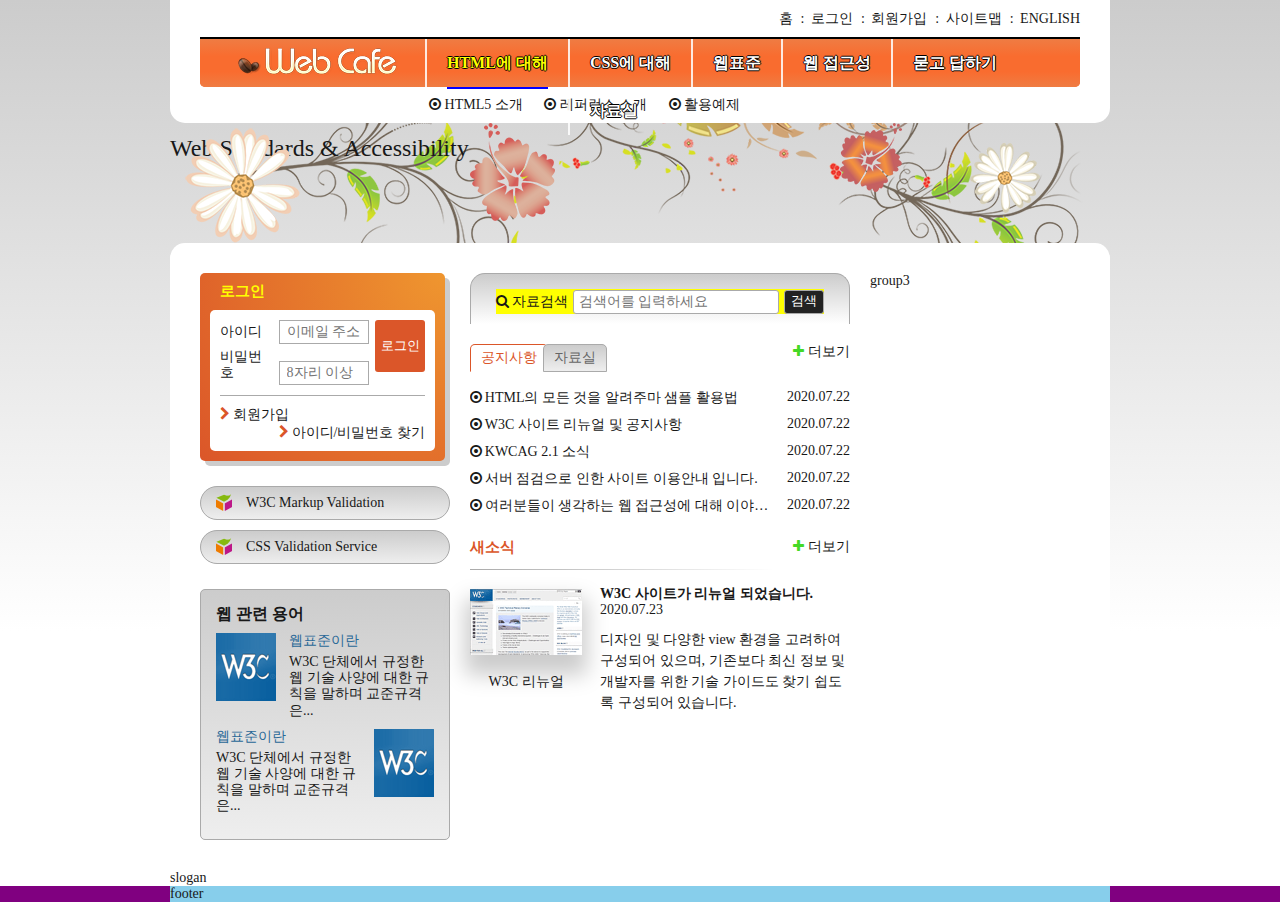
==== index.html @ 53edf4b3 "새소식 마크업 및 스타일" ====
<!DOCTYPE html>
<html lang="ko-kr"><!-- 언어와 국가를 동시에 적어줌 ko-kr -->

<head>
  <meta charset="UTF-8">
  <!-- <meta name="viewport" content="width=device-width, initial-scale=1.0"> -->
  <!--반응형작업에 필요하므로 주석처리해줬음 -->
  <title>웹카페-HTML5,CSS3,웹표준,웹접근성</title>
  <link rel="stylesheet" href="./css/style.css"/> <!-- type="tex/css"생략 -->
  <script src="./js/jquery.min.js" defer></script>
  <script src="./js/menu-tab.js" defer></script>
</head>
<body>
    <div class="container">
      <header class="header">
        <h1 class="logo">
          <a href="#">
          <img src="./images/logo.png" alt="Web Cafe"></a>
        </h1>
        <ul class="member">
          <li><a href="#">홈</a></li> 
          <li>
            <span aria-hidden="true">:</span>
            <a href="#">로그인</a>
          </li>
          <li>
            <span aria-hidden="true">:</span>
            <a href="#">회원가입</a>
          </li>
          <li>
            <span aria-hidden="true">:</span>
            <a href="#">사이트맵</a>
          </li>
          <li>
            <span aria-hidden="true">:</span>
            <a href="#">english</a>
          </li>
        </ul>
        <nav class="navigation">
          <h2 class="a11y-hidden">메인 메뉴</h2>
          <ul class="menu">
            <li class="menu-item menu-act">
              <button type="button" class="btn-menu">HTML에 대해</button>
              <ul class="sub-menu sub-menu1">
                <li><a href="#" class="icon-dot-circled">HTML5 소개</a></li>
                <li><a href="#" class="icon-dot-circled">레퍼런스 소개</a></li>
                <li><a href="#" class="icon-dot-circled">활용예제</a></li>
              </ul>
            </li>
            <li class="menu-item">
              <button type="button" class="btn-menu">CSS에 대해</button>
              <ul class="sub-menu sub-menu2">
                <li><a href="#">CSS 소개</a></li>
                <li><a href="#">CSS2 VS CSS3</a></li>
                <li><a href="#">CSS 애니메이션</a></li>
                <li><a href="#">CSS transition</a></li>
              </ul>
            </li>
            <li class="menu-item">
              <button type="button" class="btn-menu">웹표준</button>
              <ul class="sub-menu sub-menu3">
                <li><a href="#">웹표준 이란?</a></li>
                <li><a href="#">W3C</a></li>
                <li><a href="#">HTML5의 현재와 미래</a></li>
              </ul>
            </li>
            <li class="menu-item">
              <button type="button" class="btn-menu">웹 접근성</button>  
              <ul class="sub-menu sub-menu4">
                <li><a href="#">웹 접근성의 개요</a></li>
                <li><a href="#">장애 환경의 이해</a></li>
                <li><a href="#">장차법</a></li>
                <li><a href="#">웹 접근성 품질마크</a></li>
              </ul>
            </li>
            <li class="menu-item">
              <button type="button" class="btn-menu">묻고 답하기</button>
              <ul class="sub-menu sub-menu5">
                <li><a href="#">묻고 답하기</a></li>
                <li><a href="#">FAQ</a></li>
                <li><a href="#">1대1 질문</a></li>
                <li><a href="#">웹표준</a></li>
                <li><a href="#">웹 접근성</a></li>
              </ul>
            </li>
            <li class="menu-item">
              <button type="button" class="btn-menu">자료실</button>
              <ul class="sub-menu sub-menu6">
                <li><a href="#">공개 자료실</a></li>
                <li><a href="#">이미지 자료실</a></li>
                <li><a href="#">웹표준 자료실</a></li>
                <li><a href="#">웹 접근성 자료실</a></li>
              </ul>
            </li>
          </ul>  
        </nav>
      </header>
      <div class="visual">
        <div class="visual-text">
          Web Standards &amp; Accessibility
        </div>
      </div>
    <!-- .container>header.header{헤더} -->
        <!-- div.group.group$*#{group$}*3 -->
      <main class="main clearfix">
        <div class="group group1">
          <section class="login">
            <h2 class="login-heading">로그인</h2>
            <form action="http://formspree.io/mwkrwgrg" method="POST" class="login-form">
              <fieldset>
                <legend>회원 로그인 폼</legend>
                <div class="user-email">
                  <label for="userEmail">아이디</label>
                  <input type="email" id="userEmail" name="userEmail" placeholder="이메일 주소" required>
                </div>
                <div class="user-pw">
                  <label for="userPw">비밀번호</label>
                  <input type="password" id="userPw" name="userPassword" placeholder="8자리 이상" required>
                </div>
                <button class="btn-login" type="submit">로그인</button>  
              </fieldset>
            </form>
            <ul class="member-only clearfix">
              <li><a href="#">회원가입</a></li>
              <li><a href="#">아이디/비밀번호 찾기</a></li>
            </ul>
          </section>
          <h2 class="a11y-hidden">유효성 검사 배너</h2>
          <ul class="validation-list">
            <li><a href="https://validator.w3.org/" target="_blank" title="마크업 유효성 검사 사이트로 이동(새창)">W3C Markup Validation</a></li>
            <li><a href="https://jigsaw.w3.org/css-validator/" target="_blank" title="CSS 유효성 검사 사이트로 이동(새창)">CSS Validation Service</a></li>
          </ul>
          <section class="term">
            <h2 class="term-heading">웹 관련 용어</h2>
            <dl class="term-list">
              <div class="odd clearfix">
                  <dt class="term-list-subject">
                    <a href="#">웹표준이란</a>
                  </dt>
                  <dd class="term-list-thumbnail">
                    <a href="#"><img src="./images/web_standards.gif" alt="W3c"></a>
                  </dd>
                  <dd class="term-list-brief">
                    <a href="#">W3C 단체에서 규정한 웹 기술 사양에 대한 규칙을 말하며 교준규격은...</a>
                  </dd>
              </div>
              <div class="even clearfix">
                  <dt class="term-list-subject">
                    <a href="#">웹표준이란</a>
                  </dt>
                  <dd class="term-list-thumbnail">
                    <a href="#"><img src="./images/web_standards.gif" alt="W3c"></a>
                  </dd>
                  <dd class="term-list-brief">
                    <a href="#">W3C 단체에서 규정한 웹 기술 사양에 대한 규칙을 말하며 교준규격은...</a>
                  </dd>
              </div>
            </dl>
          </section>
        </div>
        <div class="group group2">
          <h2 class="a11y-hidden">검색</h2>
        <!-- <div> form태그를 div로 묶어줄수도 있으며 큰프로젝트에서 디자인수정에 용이-->
         <form class="search-form" action="http://formspree.io/mwkrwgrg" method="POST">
          <fieldset><!-- flex 크롬 버그 해결법->container박스 div 로 자식요소 감싸기->div role="group" -->
            <legend class="a11y-hidden">검색 폼</legend>
            <div role="group"><!-- ctrl+shift-p 명령에 emmet:개별줄 래핑 검색 후 래핑할 태그입력 -->
              <label for="search" aria-label="검색어">자료검색</label>
              <input id="search" type="search" name="search" placeholder="검색어를 입력하세요" required>
              <!-- <input class="btn-search" type="submit" value="검색"> -->
              <button class="btn-search">검색</button>
            </div>
          </fieldset>
         </form>
        <!--</div> --> 
        <div class="board">
          <section class="notice tab-act">
            <h2 class="notice-heading" id="noticeHeading">
              <a href="#" class="tab">공지사항</a><!-- 이렇게 하면 tabindex가 필요없음 -->
            </h2>
            <ul class="notice-list">
              <li>
                <a href="#">HTML의 모든 것을 알려주마 샘플 활용법</a>
                <time datetime="2020-07-22T17:03:15">2020.07.22</time>
              </li>
              <li>
                <a href="#">W3C 사이트 리뉴얼 및 공지사항</a>
                <time datetime="2020-07-22T17:03:15">2020.07.22</time>
              </li>
              <li>
                <a href="#">KWCAG 2.1 소식</a>
                <time datetime="2020-07-22T17:03:15">2020.07.22</time>
              </li>
              <li>
                <a href="#">서버 점검으로 인한 사이트 이용안내 입니다.</a>
                <time datetime="2020-07-22T17:03:15">2020.07.22</time>
              </li>
              <li>
                <a href="#">여러분들이 생각하는 웹 접근성에 대해 이야기를 나누어 봅시다.</a>
                <time datetime="2020-07-22T17:03:15">2020.07.22</time>
              </li>
            </ul>
            <a href="#" class="notice-more icon-plus" aria-labelledby="noticeHeading">더보기</a>
            <!-- a.notice-more.icon-plus 더보기 아이콘 추가 클래스-->
          </section>
          <section class="pds">
            <h2 class="pds-heading" id="pdsHeading">
              <a href="#" class="tab">자료실</a><!-- 이렇게 하면 tabindex가 필요없음 -->
            </h2>
            <ul class="pds-list">
              <li>
                <a href="#">디자인 사이트 링크 모음</a>
                <time datetime="2020-07-22T17:03:15">2020.07.22</time>
              </li>
              <li>
                <a href="#">웹 접근성 관련 자료 모음</a>
                <time datetime="2020-07-22T17:03:15">2020.07.22</time>
              </li>
              <li>
                <a href="#">예제 샘플 응용해보기</a>
                <time datetime="2020-07-22T17:03:15">2020.07.22</time>
              </li>
              <li>
                <a href="#">웹 접근성 향상을위한 국가 표준 기술 가이드라인</a>
                <time datetime="2020-07-22T17:03:15">2020.07.22</time>
              </li>
              <li>
                <a href="#">로얄티 프리 이미지 자료</a>
                <time datetime="2020-07-22T17:03:15">2020.07.22</time>
              </li>
            </ul>
            <a href="#" class="notice-more icon-plus" aria-labelledby="pdsHeading">더보기</a>
            <!-- a.notice-more.icon-plus 더보기 아이콘 추가 클래스-->
          </section>
        </div>
        <section class="news">
          <h2 class="news-heading" id="newsHeading">새소식</h2>
          <article class="news-item">
            <h3 class="news-item-subject">W3C 사이트가 리뉴얼 되었습니다.</h3>
            <time class="news-item-date" datetime="2020-07-23T16:20:19">2020.07.23</time>
            <p class="news-item-brief">
              디자인 및 다양한 view 환경을 고려하여 구성되어 있으며, 
              기존보다 최신 정보 및 개발자를 위한 기술 가이드도 
              찾기 쉽도록 구성되어 있습니다.  
            </p>
            <figure class="news-item-thumbnail">
              <img src="./images/news.gif" alt="새로운 표준인 HTML5를 발표하면서 새롭게 리뉴얼 된 W3C 사이트">
              <figcaption>W3C 리뉴얼</figcaption>
            </figure>
          </article>
          <a href="#" class="news-more icon-plus" aria-labelledby="newsHeading">더보기</a>
        </section>
      </div>
        <div class="group group3">group3</div>
      </main>
      <article class="slogan">slogan</article>
      <div class="footer-bg">
        <footer class="footer">footer</footer>
      </div>
    </div>
</body>
</html>
---- css/style.css ----
/* @charset "utf-8"; 최신버전에서는 오류가 뜨므로 생략한다. */
@import url(./normalize.css);
@import url(//spoqa.github.io/spoqa-han-sans/css/SpoqaHanSans-kr.css);
@import url(https://cdnjs.cloudflare.com/ajax/libs/font-awesome/4.7.0/css/font-awesome.min.css);
/* @->엣사인이라고 읽음 */
@import url(fontello.css);
*,*::before,*::after{
  box-sizing: border-box;
}
html{
  font-size:10px;
}
body{
  font-size:1.4rem;/*html 10px * 1.6= 16px으로 설정*/
  color:#181818;
  background:url(./images/bg_flower.png) 
  no-repeat 50% 0 scroll, 
 #fff linear-gradient(to bottom,#ccc 0%,#fff 70%,#fff 100%)/* 방향,컬러와 지점*/;
  /* 마진 emmet: m~px */
  font-family: 'Spoqa Han Sans';
  font-weight: 400;
  
}
/* color 16진수 표현 0~F 16*16=256컬러 R:256표현 G:256표현 B:256표현 #RRGGBB 축약해서 세글자로 표현가능*/
/* 숨김 콘텐츠 */
.a11y-hidden,legend{
  height:1px;
  width:1px;
  overflow:hidden;
  position: absolute;
  margin:-1px;
  clip-path:polygon(0 0 , 0 0 , 0 0)/* 좌표를 전혀 바꾸지 않고 글씨를 없앨 수 있는 모던기법 */
/*text-indent,opacity로 글씨를 안보이게 하는것은 이슈가 생겨서 비추천  */
}
.clearfix::after{
  content:"";
  clear:both;
  display: block;

}
/* 링크스타일 */
a{
  text-decoration: none;
  color:inherit/* 부모에서 쓰는 컬러를 상속받을거야 */
}

/* 레이아웃 */

.container{ 
  /* display:flex;
  flex-flow:column nowrap;
  align-items: center; */
}

.header,.visual,.main,.slogan,.footer{
  width:940px;
  margin-left:auto;
  margin-right:auto; 
  /* margin:0 auto;  */
  /* margin을 안쓰고 flex box를 이용해서 가운데 정렬 해보기 */
}
/* 헤더 */
.header{
  background-color:#fff;
  border-radius:0 0 15px 15px;
  padding:1px 30px;
  position: relative;/*  영역을 차지한다 absolute는 위로 뜨면서 레이어로 존재 : 영역을 차지하지 않음*/
}
/* 로고 */
.logo{
  position: absolute;
  top:26px;
  left:65px; 
}
/* 멤버링크 */
.member{
  list-style: none;
  padding-left:0;
  margin-top: 8px;
  margin-right:-8px;
  margin-bottom: 8px;
  font-size:0;
  text-align:right;
}
.member li, .member a{
  display: inline-block;
}
.member li{
  font-size:1.4rem;
}
.member a{
  text-transform: uppercase;
  padding:2px 8px 2px 3px; /* 공백의 크기를 생각해서 */
  }
.member [aria-hidden]{
/* member에 aria-hidden속성을 가진 태그를 찾아라! */
  /* margin:0 5px; */
}
/* 메인메뉴 */
.menu{
  background-color: orange;
  padding-left: 0;
  list-style: none;
  margin:0 0 35px;
  padding-left:225px;
  border-top:2px solid #000;
  border-radius: 0 0 5px 5px;
  /* background-image: linear-gradient(red,green); */
  background: #f96c2f linear-gradient(/*예외상황 대비 그라디언트외 배경컬러도 추가 지정  */
    to bottom,
    #ef7c43 0%,
    #f96c2f 36%,
    #f96c2f 68%,
    #ef7c43 100%
    ); /* W3C, IE10+, FF16+, Chrome26+, Opera12+, Safari7+ */
    height: 50px;
}
.menu::after{
  content:"";
  display:block;
  clear:both;
}
.menu-item{/* .menu >  li */
  float:left;
  position: relative; 
  /* ->sub-menu의 기준이되서 sub-menu에 width를 추가로 줘야함*/ 

}
.btn-menu{
  line-height: 48px;/*  */
  background-color:transparent;
  color:#fff;
  font-size:1.6rem;/* html root 16px */
  font-weight:700;
  border:0;
  cursor:pointer;
  padding:0 20px;
  border-left:2px solid rgba(255,255,255,0.85);
  text-shadow:1px 0 0 #000,
               0 1px  0 #000,
              -1px 0 0 #000,
               0 -1px 0 #000;
}
.menu-act .btn-menu{
  color:#ff0;
}
.menu-act .btn-menu::after{
  content:"";
  display:block;
  background-color:blue;
  height:2px;
  /* position: relative;
  top:2px; */
}
.sub-menu{
  position: absolute;
  margin:0;
  padding-left:0;
  list-style: none;
  white-space:nowrap; 
<<<<<<< HEAD
  display:none;
}
.menu-act .sub-menu{
  display:block;
=======
>>>>>>> e4d6d9c8900b8baf90cd5b71a389b7f24d76f1e4
}
.sub-menu li,.sub-menu a{
  display:inline-block;
}
.sub-menu a{
  padding:8px 0;
  margin-right:1em;
}
.sub-menu a::before{
  content: '\f192';/* 필수 */
  font-family: 'fontello';/* 필수 */
  font-weight: normal;
  display: inline-block;
  width: 1em;
  margin-right: .2em;
  margin-left: .2em;
}
.sub-menu a:hover::before,
.sub-menu a:focus::before{
  content: '\e800';
}

.sub-menu1,
.sub-menu2,
.sub-menu3{
  left:0;
}
.sub-menu4,
.sub-menu5,
.sub-menu6{
  right:0;
}
<<<<<<< HEAD

=======
.sub-menu1{
  display:block;
}
.sub-menu2{
  display:none;
}
.sub-menu3{
  display:none;
}
.sub-menu4{
  display:none;
}
.sub-menu5{
  display:none;
}
.sub-menu6{
  display:none;
}
>>>>>>> e4d6d9c8900b8baf90cd5b71a389b7f24d76f1e4
/* 비주얼 */
@keyframes textAni{
  0%{
    font-size:12px;
    color:rgba(0,0,0,0);
    /* padding-top:0;
    padding-left:0; */
    /* 높이를 지정해놓지 않으면 margin,padding으로 위치를 바꾸는것은 문제가 생김 */
    /* margin,padding,position으로 위치를 잡으면 reflow가 많이 발생하여 성능저하
    모던기법 trasform이 성능면에서 좋다.(과거의 cpu사용하지 않고 gpu) */
    transform:translate(0,0);
  } 
  100%{
    font-size:24px;
    color:rgba(0,0,0,1);
    /* padding-top:75px;
    padding-left:400px; */
    transform: translate(400px,75px);
  } 
}
.visual{
  height:120px;
  position: relative;
}

@keyframes bgAni{
  0%{
    opacity:1;
  }
  50%{
    opacity:0.5
  }
  100%{opacity:0;
  }
}
.visual::before, .visual::after{
  animation:bgAni 2000ms ease-in-out infinite alternate;
  content:"";
  position:absolute;
  top:0;
  left:0;
  width: 100%;
  height: 100%;
  background-repeat:no-repeat;
}
.visual::before{
  background-image: url(./images/ani_flower_01.png),url(./images/ani_flower_02.png);
  background-position: 0 -10px,670px 0 ;/* 개별 속성을 멀티로 작성 */
}
.visual::after{
  background-image: url(./images/ani_flower_03.png),url(./images/ani_flower_04.png);
  background-position: 300px 0px,800px 20px ;/* 개별 속성을 멀티로 작성 */
  animation-delay: 1000ms;
}
.visual-text{
  font-family: Georgia, 'Times New Roman', Times, serif;
  font-size:2.4rem;
  width:500px;
  /* width를 지정해주거나 display:인라인 해주어도 됨 */
  animation: textAni 500ms ease-in-out forwards;
}
/* 메인콘텐츠 */
.main{
  background-color:#fff;
  border-radius: 15px 15px 0 0;
  min-height:450px;
  display:flex;
  flex-flow:row nowrap;/* 명시적으로 nowrap 선언하는게 좋다(기본값으로 지정함) 나중에 헷갈릴 수 있으니 기본값 지정*/
  justify-content: space-between;
  padding:30px;
  align-items: flex-start;
}

.group1{
  width:250px;
}
.group2{
  width:380px;
}
.group3{
  width:190px;
}
/* 로그인 */
.login{
  background-color:#db5629;
  background-image:radial-gradient(circle at right top, #ef962f, #db5629);
  border-radius:5px;
  box-shadow: 5px 5px 0 0 #ccc;
  padding:10px;
  width:calc(100% - 5px);
}
.login-heading{
  margin-top:0;
  margin-bottom:10px;
  color:#ff0;
  font-size:1.5rem;
  font-weight: 700;
  padding-left:10px;
}
.login-form{
  background-color:#fff;
  border-top-left-radius: 5px;
  border-top-right-radius: 5px;
  padding:10px 10px 0 10px;
}
.login-form fieldset{
  margin:0;/* reset css*/
  padding:0;/* reset css*/
  border:0;/* reset css*/
  position: relative;
  padding-bottom: 5px;
  border-bottom:1px solid #aaa;
}
.login-form div{
  width:150px;
  margin-bottom:5px;
}

.login-form label{
  display:inline-block;
  width:55px; 
}
.login-form input{
  width:90px;
  height:24px;
  border:1px solid #aaa;
  padding:1px 1px 1px 0.5em;/* 사용성을 위해 입력칸 여백줌 */
}
.btn-login{
  width: 50px;
  height: 52px;
  border-radius: 3px;
  border:0;
  padding:5px;
  color:#fff;
  cursor:pointer;/* 나만의 reset css 만들기 */
  background-color:#db5629;
  top:0;
  right:0;
  font-size:1.3rem;
  position: absolute;
}

.member-only{
  background-color:#fff;
  margin:0;
  padding: 10px;
  list-style:none;
  border-bottom-left-radius: 5px;
  border-bottom-right-radius: 5px;
}
.member-only li:first-child{
  float:left;
}
.member-only li:last-child{
  float:right;
}
.member-only a{
  padding-top:5px;
  padding-bottom:5px;
  text-decoration: none;
}
.member-only a::before{
  content: '\e803';
  font-family:'fontello';
  display:inline-block;
  margin-right: .2em;
  color:#db5629;
}
/* 유효성 검사 배너 링크 */
.validation-list{
  list-style: none;
  margin-top:25px;
  margin-bottom:0;
  padding-left: 0;
}
.validation-list a{
  display:block;
  padding:8px 10px 8px 45px;/* 가급적 높이를 지정하지 않는게 유연함 */
  margin-top:10px;
  border-radius:30px;
  border:1px solid #aaa;
  background-color: #ccc;
  background-image:url(./images/validation_icon.png),linear-gradient(180deg,#ccc,#eee);
  background-repeat: no-repeat,repeat;
  background-position:15px 50%,0 0;
}

.validation-list a:hover{
  color:#f00;
}
.term{
  background: #ccc linear-gradient(180deg,#ccc,#eee);
  border:1px solid #aaa;
  border-radius:5px;
  padding:15px;
  margin-top:25px;
}
.term-heading{
  margin:0;
  font-size:1.6rem;
  font-weight: 700;
}
.term-list{
  margin:0;
  margin-top:10px;
  margin-bottom:10px;
}
.term-list > div{
  margin-top:10px;
}
.term-list >div::after{
  content:"";
  display:block;
  clear:both;
}
.term-list-subject,.term-list-brief{
  width:145px;
  float:right;
}
.term-list-subject{
  color:#296897;
  
}
.term-list-thumbnail img{
  vertical-align: middle;
}
.term-list-thumbnail{
margin-left:0;
float:left;
}
.term-list-brief{
margin-left:0;
margin-top:5px;
}
.even .term-list-subject,.even .term-list-brief{
  float:left;
  
}
.even .term-list-thumbnail{
  float:right;
}
.even .term-list-brieft{
  float:left;
}
/* w3c 배너
.web-term{
  border-radius: 10px;
  margin-top:20px;
  border:1px solid #aaa;
background-image: linear-gradient(180deg,#ccc,#eee);
}
.web-term dd,dl,dt{
  padding:0;
  margin:0;
  list-style: none;
}
.term-heading{

}
.term-list{
padding:10px;
}
.term-odd{

}
.list-subject{
color:#296897;
background-color:red;
float:right;
width:150px;
margin-bottom:10px;
}
.term-list-thumbnail img{
  
}
.term-list-thumbnail{
background-color:yellow;
float:left;
}

.term-list-brief{
background-color:pink;
width:150px;
float:right;
} */

/* group2 */
.search-form{
  border:1px solid #aaa;
  border-top-left-radius: 15px;
  border-top-right-radius: 15px;
  border-bottom:0;/* border-bottom-color:#fff */
  padding:15px 25px 10px;
  background:#ccc linear-gradient(180deg,#ccc,#fff);
  
}
.search-form fieldset{
  border:0;
  margin:0;
  padding:0;
  background-color:yellow;
  /* display: -webkit-box; */
}
.search-form legend{

} 
.search-form div[role="group"]{
  display:flex;
  flex-flow:row nowrap;
  justify-content: center;
  align-items: center;

}
.search-form label{
  line-height:25px;
}
.search-form label::before{
  content: '\e802'; 
  display:inline-block;
  margin-right:.2em;
  font-family: 'fontello';
}
/* 아이디로 선택자를 사용하는 경우 구성점수가 높아서 유지보수가 까다로움 => 속성선택자를 사용함*/
.search-form input[name="search"]{
  border:1px solid #aaa;
  padding:1px 1px 1px 5px;
  height:24px;
  flex-grow:1;
  border-radius:3px;
  margin-left:5px;
  margin-right:5px;
  width:200px;
  /* text-indent: 10px; */
}
.search-form label,.btn-search{
  white-space: nowrap;
}
.btn-search{
  background-color:#222;
  color:#fff;
  font-size:1.3rem;
  height:24px;
  /* padding:0 10px; */
  /* 버튼은 agent style로 padding을 가진다 */
  border:1px solid #aaa;
  border-radius:3px;
}
/* 공지사항 및 자료실 */
.board {
  /* background-color: yellow; */
  padding-top:45px;
  margin-top: 20px;
  position: relative;
}
.notice-heading,
.pds-heading {
  /* background-color: pink; */
  margin: 0;
  position: absolute;
  top:0;
  left:0;
  font-size: 1.4rem;
  font-weight: 400;
}
.pds-heading{
  left:73px;
}
.tab {
  display: block;
  color: #666;
  border: 1px solid #aaa;
  border-radius: 5px 5px 0 0;
  padding: 5px 10px;
  background: #ccc linear-gradient(180deg, #ccc, #eee);
}
.tab-act .tab {
  color: #db5629;
  border-color: #db5629 #db5629 #fff #db5629;
  background: #fff;
}
.notice-list,
.pds-list,
.notice-more,
.pds-more {
  display: none;/* 구성점수를 높혀서 css속성을 추가하지 않을 거라면 css 속성에 !important를 넣어 최우선으로 처리해라 */
}
.tab-act .notice-list,
.tab-act .pds-list,
.tab-act .notice-more,
.tab-act .pds-more {
  display: block;
}

.notice-list,
.pds-list {
  /* background-color: silver; */
  list-style: none;
  margin: 0;
  padding-left: 0;
  min-height: 130px;
}
.notice-list li,
.pds-list li {
  /* background-color: orange; */
  margin-bottom: 10px;
}
.notice-list li::after,
.pds-list li::after {
  content: "";
  display: block;
  clear: both;
}
.notice-list a,
.pds-list a {
  /* background-color: skyblue; */
  float: left;
  width: 300px;
  text-overflow: ellipsis;
  overflow: hidden;
  white-space: nowrap;
}
.notice-list a::before,
.pds-list a::before {
  content: '\f192';
  font-family: 'fontello';
  display: inline-block;
  margin-right: .2em;
}
.notice-list time,
.pds-list time {
  /* background-color: violet; */
  float: right;
}
.notice-more,
.pds-more {
  position: absolute;
  top: -8px;
  right: -8px;
  padding: 8px;
}
.icon-plus::before {
  color: hsla(110, 70%, 50%, 1);
}/* ----------------------------------- */


/* 게시판 normal-flow*/
/* .board ul,li,h2{
  list-style: none;
  padding:0;
  margin:0;
  font-size:1.4rem;
}
.board{
  margin-top:30px;
  position: relative;
}
.notice-heading,.pds-heading{
  position:absolute;
  top:0;
  left:0;
  text-align: center;
  font-weight: 400;
}
.notice-heading a,.pds-heading a{
  padding: 8px;
  display: inline-block;
}

.notice-heading a{
  width:80px;
}
.pds-heading{
  margin-left:80px;
}
.board ul{
  padding-top:45px;
  padding-left:5px;
}
.notice-list{
  display:none;
}
.pds-list{
  display:none;
}
.notice-list li,.pds-list li{
  margin-bottom:10px;
}
.notice-list li a::before,.pds-list li a::before{
  content: '\f192'; 
  display: inline-block;
  margin:.2rem;
  font-family: 'fontello'; 
}
.notice-list li a,.pds-list li a{
  width:292px;
  display: inline-block;
  white-space: nowrap;
  overflow: hidden;
  text-overflow:ellipsis;
  vertical-align: text-top;
  padding-top:3px;
  line-height: 1;
}

.notice-list li time,.pds-list li time{
  vertical-align:text-top;
  line-height:1;
  display: inline-block;
  padding-top:3px;
  padding-left:3px;
}

.notice-more{
  position: absolute;
  top:0;
  right:0;
  margin-top:5px;
  margin-right:5px;
  padding:5px;
  display:none;
}
.board .icon-plus::before{
  color:green;
}

/* tab-act일때 */
/* .tab-act ul{
display: block;

}
.tab{
  border:1px solid #ccc;
  border-top-left-radius: 8px;
  border-top-right-radius: 8px;
  background:linear-gradient(180deg,#ccc,#fff)
}
.tab-act .tab{
  border:1px solid red;
  border-bottom:0;
  background:#fff;
  border-top-left-radius: 8px;
  border-top-right-radius: 8px;
  
}
.tab-act .notice-more{
  display:block
<<<<<<< HEAD
} */
/* .board ul{padding-top:40px;} */
/* ----------------------------------- */

/* 새소식 */
.news{
margin-top:20px;
position:relative;
}
.news::before{
  content: "";
  position: absolute;
  top:30px;
  left:0;
  width:80%;
  height:1px;
  background:#ccc linear-gradient(to right,#aaa,#fff);

}
.news-heading{
  margin:0;
  padding:0;
  font-size:1.5rem;
  font-weight: 700;
  color:#db5629;
}

.news-item{
  margin-top:30px;
  padding-left: 130px;
  position: relative;
}
.news-item-subject{
  margin:0;
  font-size: 1.4rem;
}
.news-item-brief{
  margin:10px 0;
  line-height:1.5;
}
.news-item-thumbnail{
  margin:0;
  position: absolute;
  top:3px;
  left:0;
  text-align: center;
}
.news-item-thumbnail img{
  margin-bottom:15px;
  box-shadow: 0 15px 20px 5px #ccc;
}
.news-more{
  position: absolute;
  top:-8px;
  right:-8px;
  padding:8px;
  /* background-color:lightgray; */
}
=======
} */ */
/* ----------------------------------- */
/* .board ul{padding-top:40px;} */

>>>>>>> e4d6d9c8900b8baf90cd5b71a389b7f24d76f1e4
/* 슬로건 */
.slogan{
 background-color: orange;

}

.footer-bg{
  width:100%;
  background-color: purple;
  display:flex;
  flex-flow:column nowrap;
  align-items: center;
}
.footer{
  background-color:skyblue;
}





/* 단축키 */
/* shift+alt ↓ :한줄 복사 */
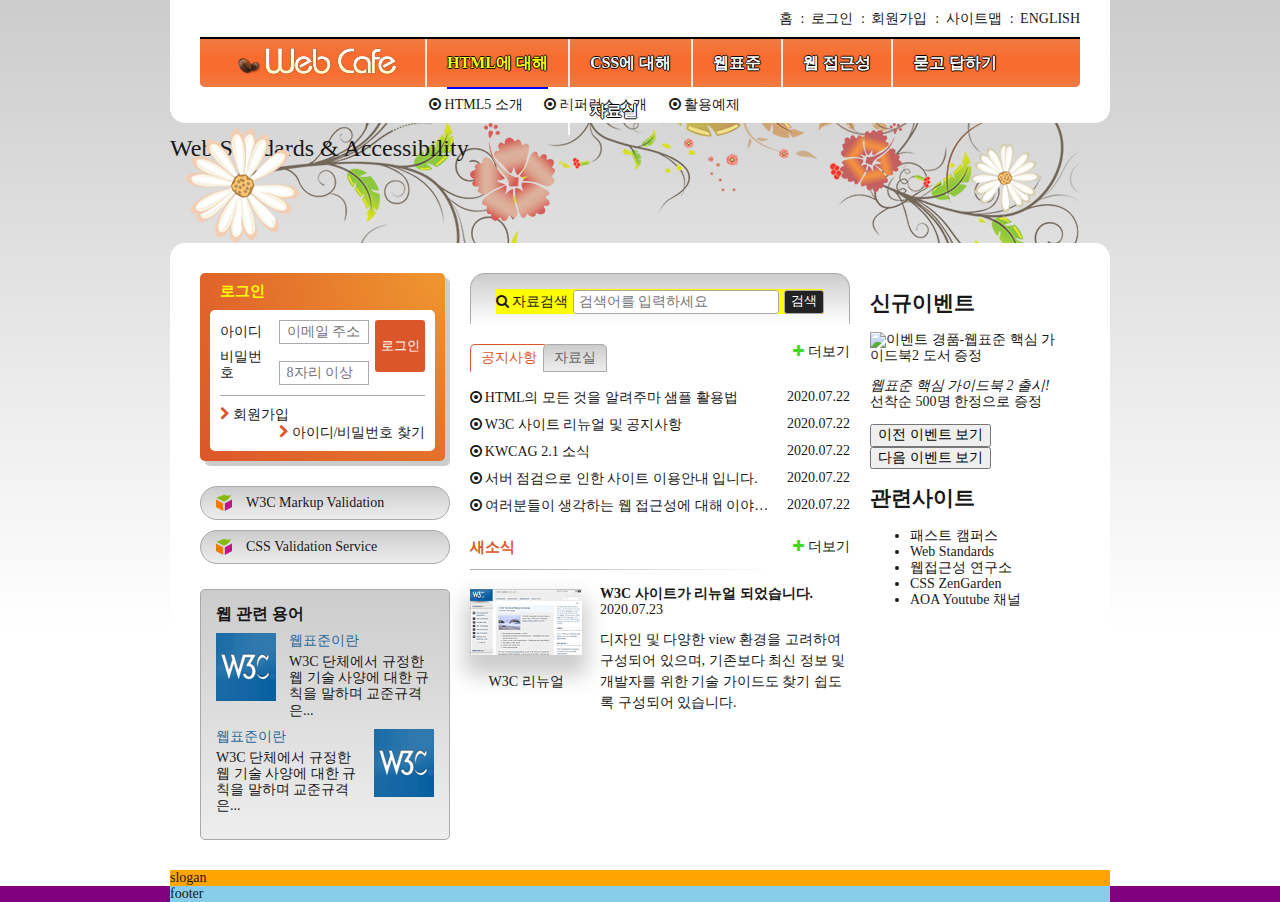
==== commit e3fc4007: "신규 이벤트 및 관련 사이트 마크업" ====
--- a/index.html
+++ b/index.html
@@ -251,7 +251,35 @@
           <a href="#" class="news-more icon-plus" aria-labelledby="newsHeading">더보기</a>
         </section>
       </div>
-        <div class="group group3">group3</div>
+        <div class="group group3">
+          <div class="gradient-box">
+            <section class="event">
+              <h2 class="event-heading">신규<span>이벤트</span></h2>
+              <div id="eventDetail">
+                <p class="event-thumbnail">
+                  <img src="./images/news.git" alt="이벤트 경품-웹표준 핵심 가이드북2 도서 증정">
+                </p>
+                <p class="event-brief">
+                  <em>웹표준 핵심 가이드북 2 출시!</em> 선착순 500명 한정으로 증정
+                </p>
+              </div>
+              <div class="btn-wrap">
+                <button type="button" class="btn-prev">이전 이벤트 보기</button>
+                <button type="button" class="btn-next">다음 이벤트 보기</button>
+              </div>
+            </section>
+            <section class="related">
+              <h2 class="related-heading">관련<span>사이트</span></h2>
+              <ul class="related-list">
+                <li><a href="#" target="_blank">패스트 캠퍼스</a></li>
+                <li><a href="#" target="_blank">Web Standards</a></li>
+                <li><a href="#" target="_blank">웹접근성 연구소</a></li>
+                <li><a href="#" target="_blank">CSS ZenGarden</a></li>
+                <li><a href="#" target="_blank">AOA Youtube 채널</a></li>
+              </ul>
+            </section>
+          </div>
+        </div>
       </main>
       <article class="slogan">slogan</article>
       <div class="footer-bg">
--- a/css/style.css
+++ b/css/style.css
@@ -158,13 +158,10 @@
   padding-left:0;
   list-style: none;
   white-space:nowrap; 
-<<<<<<< HEAD
   display:none;
 }
 .menu-act .sub-menu{
   display:block;
-=======
->>>>>>> e4d6d9c8900b8baf90cd5b71a389b7f24d76f1e4
 }
 .sub-menu li,.sub-menu a{
   display:inline-block;
@@ -197,28 +194,7 @@
 .sub-menu6{
   right:0;
 }
-<<<<<<< HEAD
-
-=======
-.sub-menu1{
-  display:block;
-}
-.sub-menu2{
-  display:none;
-}
-.sub-menu3{
-  display:none;
-}
-.sub-menu4{
-  display:none;
-}
-.sub-menu5{
-  display:none;
-}
-.sub-menu6{
-  display:none;
-}
->>>>>>> e4d6d9c8900b8baf90cd5b71a389b7f24d76f1e4
+
 /* 비주얼 */
 @keyframes textAni{
   0%{
@@ -825,12 +801,10 @@
   padding:8px;
   /* background-color:lightgray; */
 }
-=======
-} */ */
+
 /* ----------------------------------- */
 /* .board ul{padding-top:40px;} */
 
->>>>>>> e4d6d9c8900b8baf90cd5b71a389b7f24d76f1e4
 /* 슬로건 */
 .slogan{
  background-color: orange;
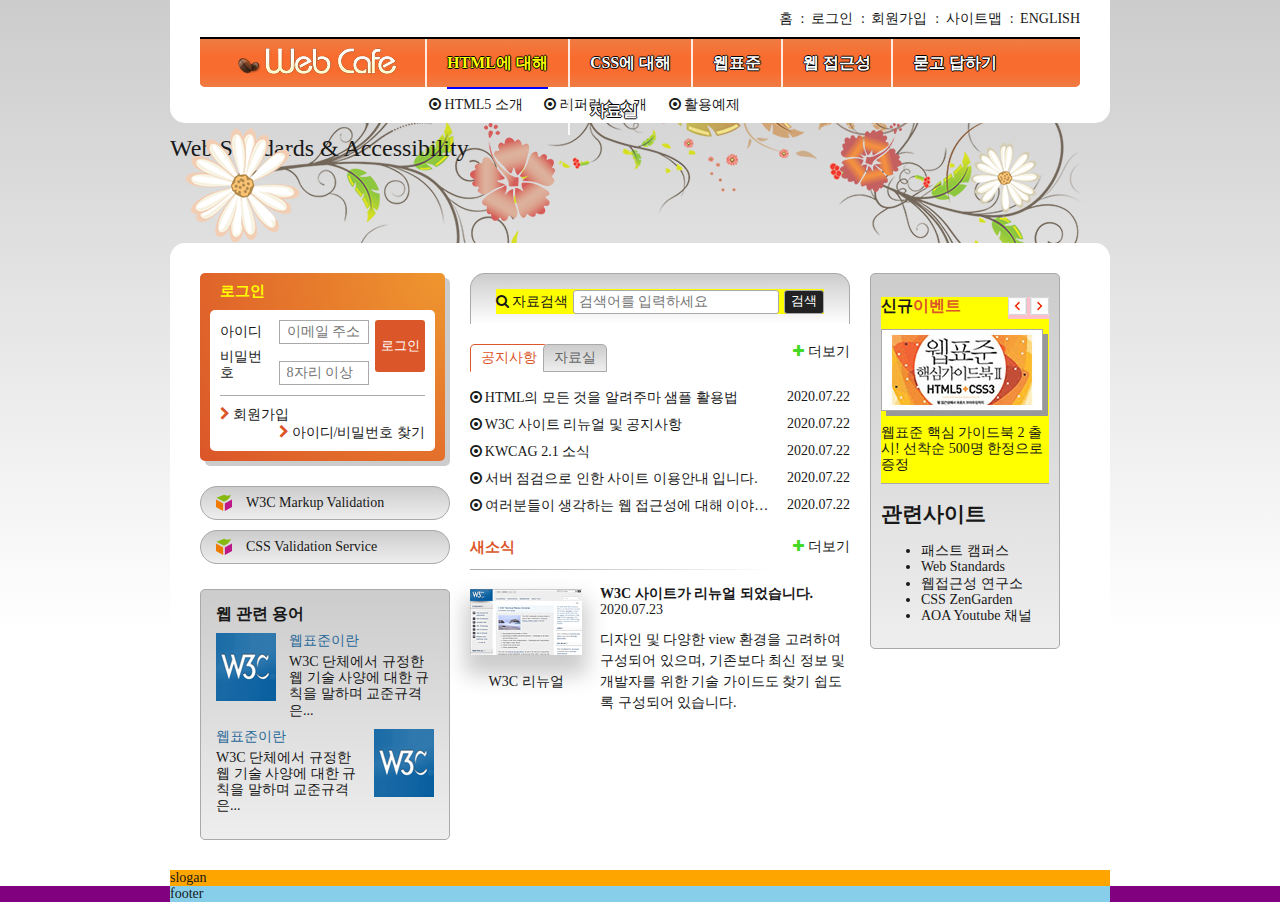
==== commit 4a1a8f1f: "신규이벤트 레이아웃 및 디자인 구현" ====
--- a/index.html
+++ b/index.html
@@ -257,15 +257,15 @@
               <h2 class="event-heading">신규<span>이벤트</span></h2>
               <div id="eventDetail">
                 <p class="event-thumbnail">
-                  <img src="./images/news.git" alt="이벤트 경품-웹표준 핵심 가이드북2 도서 증정">
+                  <img src="./images/free_gift.gif" alt="이벤트 경품-웹표준 핵심 가이드북2 도서 증정">
                 </p>
                 <p class="event-brief">
                   <em>웹표준 핵심 가이드북 2 출시!</em> 선착순 500명 한정으로 증정
                 </p>
               </div>
               <div class="btn-wrap">
-                <button type="button" class="btn-prev">이전 이벤트 보기</button>
-                <button type="button" class="btn-next">다음 이벤트 보기</button>
+                <button type="button" class="btn-prev" aria-label="이전 이벤트 보기"></button>
+                <button type="button" class="btn-next" aria-label="다음 이벤트 보기"></button>
               </div>
             </section>
             <section class="related">
--- a/css/style.css
+++ b/css/style.css
@@ -158,10 +158,13 @@
   padding-left:0;
   list-style: none;
   white-space:nowrap; 
+<<<<<<< HEAD
   display:none;
 }
 .menu-act .sub-menu{
   display:block;
+=======
+>>>>>>> e4d6d9c8900b8baf90cd5b71a389b7f24d76f1e4
 }
 .sub-menu li,.sub-menu a{
   display:inline-block;
@@ -194,7 +197,28 @@
 .sub-menu6{
   right:0;
 }
-
+<<<<<<< HEAD
+
+=======
+.sub-menu1{
+  display:block;
+}
+.sub-menu2{
+  display:none;
+}
+.sub-menu3{
+  display:none;
+}
+.sub-menu4{
+  display:none;
+}
+.sub-menu5{
+  display:none;
+}
+.sub-menu6{
+  display:none;
+}
+>>>>>>> e4d6d9c8900b8baf90cd5b71a389b7f24d76f1e4
 /* 비주얼 */
 @keyframes textAni{
   0%{
@@ -638,7 +662,9 @@
 }
 .icon-plus::before {
   color: hsla(110, 70%, 50%, 1);
-}/* ----------------------------------- */
+}
+
+/* ----------------------------------- */
 
 
 /* 게시판 normal-flow*/
@@ -799,12 +825,111 @@
   top:-8px;
   right:-8px;
   padding:8px;
-  /* background-color:lightgray; */
-}
-
-/* ----------------------------------- */
-/* .board ul{padding-top:40px;} */
-
+}
+/* 신규 이벤트 및 관련 사이트*/
+
+/* 신규 이벤트 */
+
+.gradient-box{
+ border:1px solid #aaa;
+ border-radius: 5px;
+ padding:10px;
+ background:#ccc linear-gradient(180deg,#ccc,#eee);
+}
+.event{
+  border-bottom:1px solid #aaa;
+  background-color: yellow;
+  position: relative;
+}
+.event-heading{
+  font-size:1.6rem;
+}
+.event-heading span{
+  color:#db5629;
+  margin:0;
+}
+.event-thumbnail,.event-brief{
+  margin:10px 0;
+
+}
+
+.eventDetail{
+
+}
+.event-thumbnail img{
+ border:1px solid #aaa;
+ box-shadow: 5px 5px 0 0 #999;
+}
+.event-brief{
+
+}
+
+.event-brief em{
+  font-style: normal;
+}
+
+
+.btn-wrap{
+  position: absolute;
+  top:0;
+  right:0;
+  background-color:pink;
+}
+.btn-next,.btn-prev{
+  background-color: #ccc;
+  background-image: url(./images/back_forward.png);
+  background-repeat: no-repeat;
+  width: 19px;
+  height: 18px;
+  border: 0;
+  padding: 0;;
+  cursor: pointer;
+}
+.btn-wrap .btn-prev{
+  background-position:0 0;
+  
+}
+.btn-wrap .btn-next{
+  background-position:-36px 0;
+}
+
+/*.btn-wrap{
+  background-color:yellow;
+  height:18px;
+  position: absolute;
+  right:0;
+  top:0;
+}
+.btn-wrap button{
+  background:#ccc url(./images/back_forward.png) no-repeat;
+  /* 속기법을 사용하면 나중에 상속 및 구성점수에 의해서 문제가 생길 수 있으니
+   개별속성으로 같은 구성점수에서 덮어씌우는 형태로 만드는게 문제를 덜 야기한다. 
+  width:19px;
+  height:100%;
+  border:0;
+  padding:0;
+  margin:0;
+  overflow:hidden;
+  cursor:pointer;
+  padding:18px 0 0 0;
+  /* IR기술-padding트릭사용
+  패딩을 주면 버튼의 box-sizing=boder-box이라서 내부에서 콘텐츠를 밀어낼 수 있음
+  overflow니까 안보일 것이다 라는 관점에서 padding-top을 높이 값만큼 줘볼까?
+  but 크로스브라우징에서 문제 발생
+  .btn-wrap에 height:18px로 고정시켜줌
+  button은 height를 100%해줌
+
+  또는
+  IR기술-text-indent트릭사용
+  text-indent:width값만큼 들여쓰기됨
+  white-space:nowrap
+  text-indent트릭을 이용하면 다음 글자가 줄바꿈되서 글자가 보일 수 있음꼭 white-space를 같이 사용해야함
+
+  IR기술-position트릭사용
+  콘텐츠에 제약이 들어가고 공수가 많이 들어감
+  
+}
+*/
 /* 슬로건 */
 .slogan{
  background-color: orange;
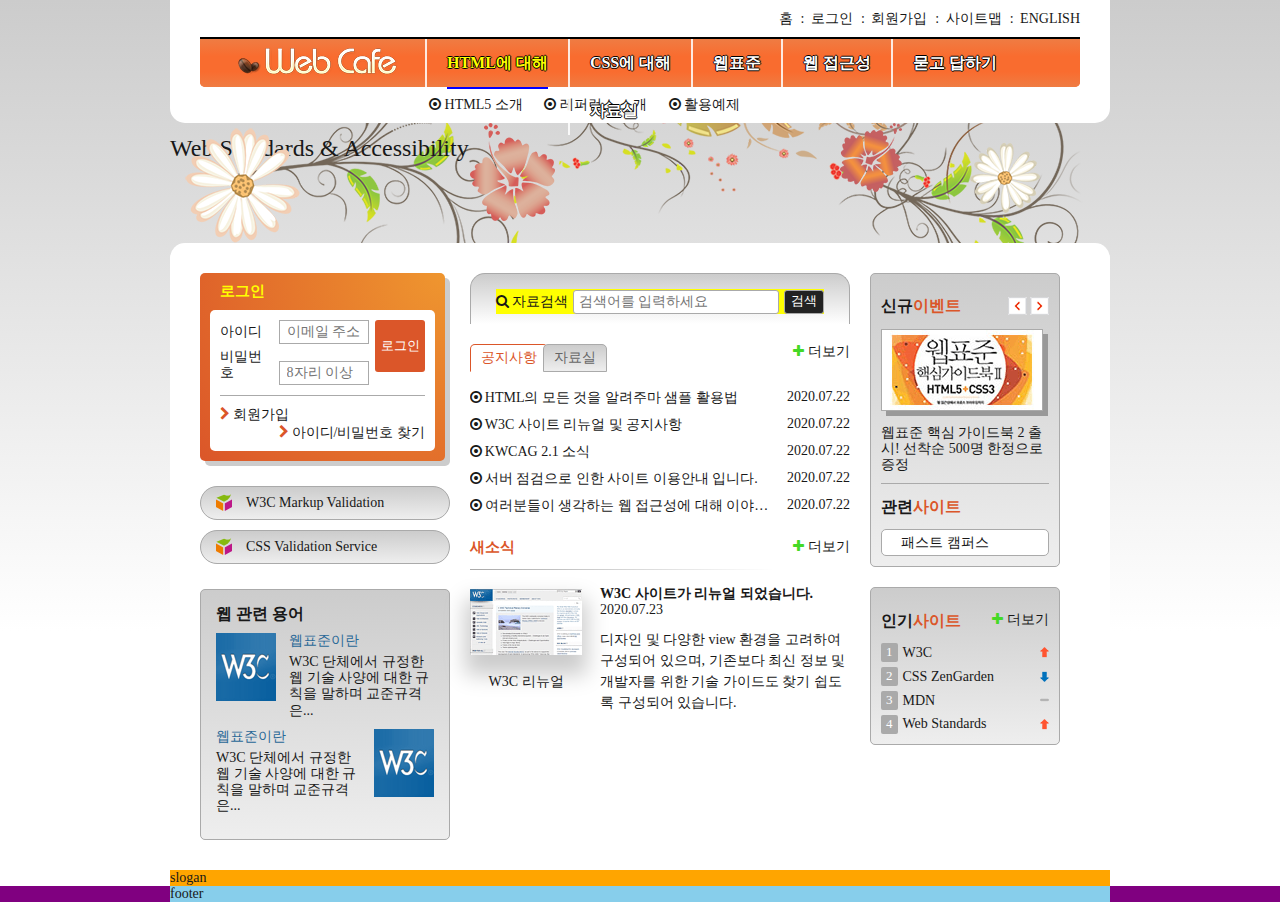
==== commit 03e12479: "인기사이트 및 레이아웃 구현" ====
--- a/index.html
+++ b/index.html
@@ -279,6 +279,30 @@
               </ul>
             </section>
           </div>
+          <div class="gradient-box">
+            <section class="favorite">
+              <h2 class="favorite-heading" id="favoriteHeading">인기<span>사이트</span></h2>
+              <ol class="favorite-list">
+                <li class="no1">
+                  <a href="#">W3C</a>
+                  <em class="up" all>상승</em>
+                </li>
+                <li class="no2">
+                  <a href="#">CSS ZenGarden</a>
+                  <em class="down">하락</em>
+                </li>
+                <li class="no3">
+                  <a href="#">MDN</a>
+                  <em class="stop">멈춤</em>
+                </li>
+                <li class="no4">
+                  <a href="#">Web Standards</a>
+                  <em class="up">상승</em>
+                </li>
+              </ol>
+              <a href="#" class="favorite-more icon-plus" aria-labelledby="favoriteHeading">더보기</a>
+            </section>
+          </div>
         </div>
       </main>
       <article class="slogan">slogan</article>
--- a/css/style.css
+++ b/css/style.css
@@ -29,7 +29,10 @@
   overflow:hidden;
   position: absolute;
   margin:-1px;
-  clip-path:polygon(0 0 , 0 0 , 0 0)/* 좌표를 전혀 바꾸지 않고 글씨를 없앨 수 있는 모던기법 */
+  clip-path:polygon(0 0 , 0 0 , 0 0);
+  clip:rect(0 0 0 0);/* position:absolute일때 사용가능 */
+  clip:rect(0,0,0,0)
+  /* 좌표를 전혀 바꾸지 않고 글씨를 없앨 수 있는 모던기법 */
 /*text-indent,opacity로 글씨를 안보이게 하는것은 이슈가 생겨서 비추천  */
 }
 .clearfix::after{
@@ -838,13 +841,12 @@
 }
 .event{
   border-bottom:1px solid #aaa;
-  background-color: yellow;
   position: relative;
 }
-.event-heading{
+.event-heading,.related-heading,.favorite-heading{
   font-size:1.6rem;
 }
-.event-heading span{
+.event-heading span,.related-heading span,.favorite-heading span{
   color:#db5629;
   margin:0;
 }
@@ -873,7 +875,6 @@
   position: absolute;
   top:0;
   right:0;
-  background-color:pink;
 }
 .btn-next,.btn-prev{
   background-color: #ccc;
@@ -882,7 +883,8 @@
   width: 19px;
   height: 18px;
   border: 0;
-  padding: 0;;
+  padding: 0;
+  vertical-align: top;/* 파이어폭스에서 baseline문제있어서 넣은 코드 */
   cursor: pointer;
 }
 .btn-wrap .btn-prev{
@@ -892,44 +894,163 @@
 .btn-wrap .btn-next{
   background-position:-36px 0;
 }
-
-/*.btn-wrap{
-  background-color:yellow;
-  height:18px;
-  position: absolute;
+/* 관련사이트 */
+.related{
+  margin-top:10px;
+}
+.related-list{
+  background-color: #fff;
+  list-style:none;
+  padding-left:0px;
+  margin:10px 0 0 0;
+  border:1px solid #aaa;
+  border-radius:5px;
+  height:27px;
+  overflow:hidden;
+  transition:all 200ms;
+  /* transition-property:padding,height,background-color;
+  transition-duration: 1000ms,2000ms,1000ms;
+  transition-delay: 0ms,1000ms,3000ms; */
+
+}
+.related-list li{
+  padding:2px 5px;
+}
+.related-list a{
+  line-height:21px;
+  display: block;
+  text-indent:1em;
+}
+.related-list:hover{
+  height:147px;
+  padding:10px 0;
+}
+/* 인기 사이트 */
+.group3 .gradient-box:nth-child(2){
+  margin-top:20px;
+}
+.favorite{
+  position: relative;
+}
+.favorite-list{
+  margin:10px 0 0 0 ;
+  /* background-color:yellow; */
+  padding-left:0;
+  list-style: none;;
+}
+
+/* count-reset,increment 함수 이용해서 간단히 코딩하기 */
+.favorite-list li{
+  /*margin-top:5px;
+  position: relative;
+  */
+  /* 이런 레이아웃에는 position:absolute나 float대신
+  flex를 이용해서 만드는게 젤 편함 */
+  counter-increment: number;
+  display: flex;
+  flex-flow: row nowrap;
+  align-items: center;
+  margin-top:5px;
+}
+.favorite-list li::before{
+  content:counter(number);/* li 순서를 count해서 콘텐트에 넣어줌*/
+  display: inline-block;
+  padding: 2px 5px;
+  color: #fff;
+  background-color: #aaa;
+  border-radius:2px;
+  margin-right:5px;
+  font-size:1.3rem;
+}
+/* 
+.favorite-list li{
+  background-color: pink;
+  margin-bottom:10px;
+  border:1px solid red;
+
+  }  
+  
+  
+.favorite-list li::before{
+  content:"1";
+  display: inline-block;
+  width:20px;
+  height:20px;
+  text-align: center;
+  background-color:#999;
+  border-radius: 4px;
+  color:#fff;
+  font-size:1.4rem;
+}
+.favorite-list li:nth-child(2)::before{
+  content:"2";
+}
+.favorite-list li:nth-child(3)::before{
+  content:"3"
+}
+.favorite-list li:nth-child(4)::before{
+  content:"4"
+  .favorite-list a{
+    width:124px;
+    display: inline-block;
+  }
+  .favorite-list em{
+    background-image: url(./images/rank.png);
+    background-repeat: no-repeat;
+    width:9px;
+    height:11px;
+    display: inline-block;
+    padding-top: 11px;
+    overflow:hidden;
+    vertical-align: middle;
+    
+  }
+  .down{
+    background-position: 0 -45px;
+  }
+  .stop{
+    background-position: 0 -21px;
+  }
+  
+} */
+.favorite-list a{
+  flex-grow:1;
+  /* background-color: lime;
+  display: inline-block; */
+}
+.up,.down,.stop{
+  display: inline-block;
+  /* 
+  up,down,stop아이콘 끝 위치하게 하는 배치 방법 
+  float:right;display:inlin-block필요없지만 
+  favorite-list a 안에 글씨 크기가 커지면 공수가 많이 들어감 */
+  /* position: absolute;
+  top:50%;
   right:0;
-  top:0;
-}
-.btn-wrap button{
-  background:#ccc url(./images/back_forward.png) no-repeat;
-  /* 속기법을 사용하면 나중에 상속 및 구성점수에 의해서 문제가 생길 수 있으니
-   개별속성으로 같은 구성점수에서 덮어씌우는 형태로 만드는게 문제를 덜 야기한다. 
-  width:19px;
-  height:100%;
-  border:0;
-  padding:0;
-  margin:0;
-  overflow:hidden;
-  cursor:pointer;
-  padding:18px 0 0 0;
-  /* IR기술-padding트릭사용
-  패딩을 주면 버튼의 box-sizing=boder-box이라서 내부에서 콘텐츠를 밀어낼 수 있음
-  overflow니까 안보일 것이다 라는 관점에서 padding-top을 높이 값만큼 줘볼까?
-  but 크로스브라우징에서 문제 발생
-  .btn-wrap에 height:18px로 고정시켜줌
-  button은 height를 100%해줌
-
-  또는
-  IR기술-text-indent트릭사용
-  text-indent:width값만큼 들여쓰기됨
-  white-space:nowrap
-  text-indent트릭을 이용하면 다음 글자가 줄바꿈되서 글자가 보일 수 있음꼭 white-space를 같이 사용해야함
-
-  IR기술-position트릭사용
-  콘텐츠에 제약이 들어가고 공수가 많이 들어감
-  
-}
-*/
+  margin-top:-5px; */
+  font-style: normal;
+  width:9px;
+  height:11px;
+  padding-top:11px;
+  overflow: hidden;
+  background-image: url(./images/rank.png);
+  background-repeat: no-repeat;
+  background-position: 0 0;
+
+}
+
+.stop{
+  background-position: 0 50%;
+}
+.down{
+  background-position: 0 100%;
+}
+.favorite-more{
+  position: absolute;
+  padding:8px;
+  top:-8px;
+  right:-8px;
+}
 /* 슬로건 */
 .slogan{
  background-color: orange;
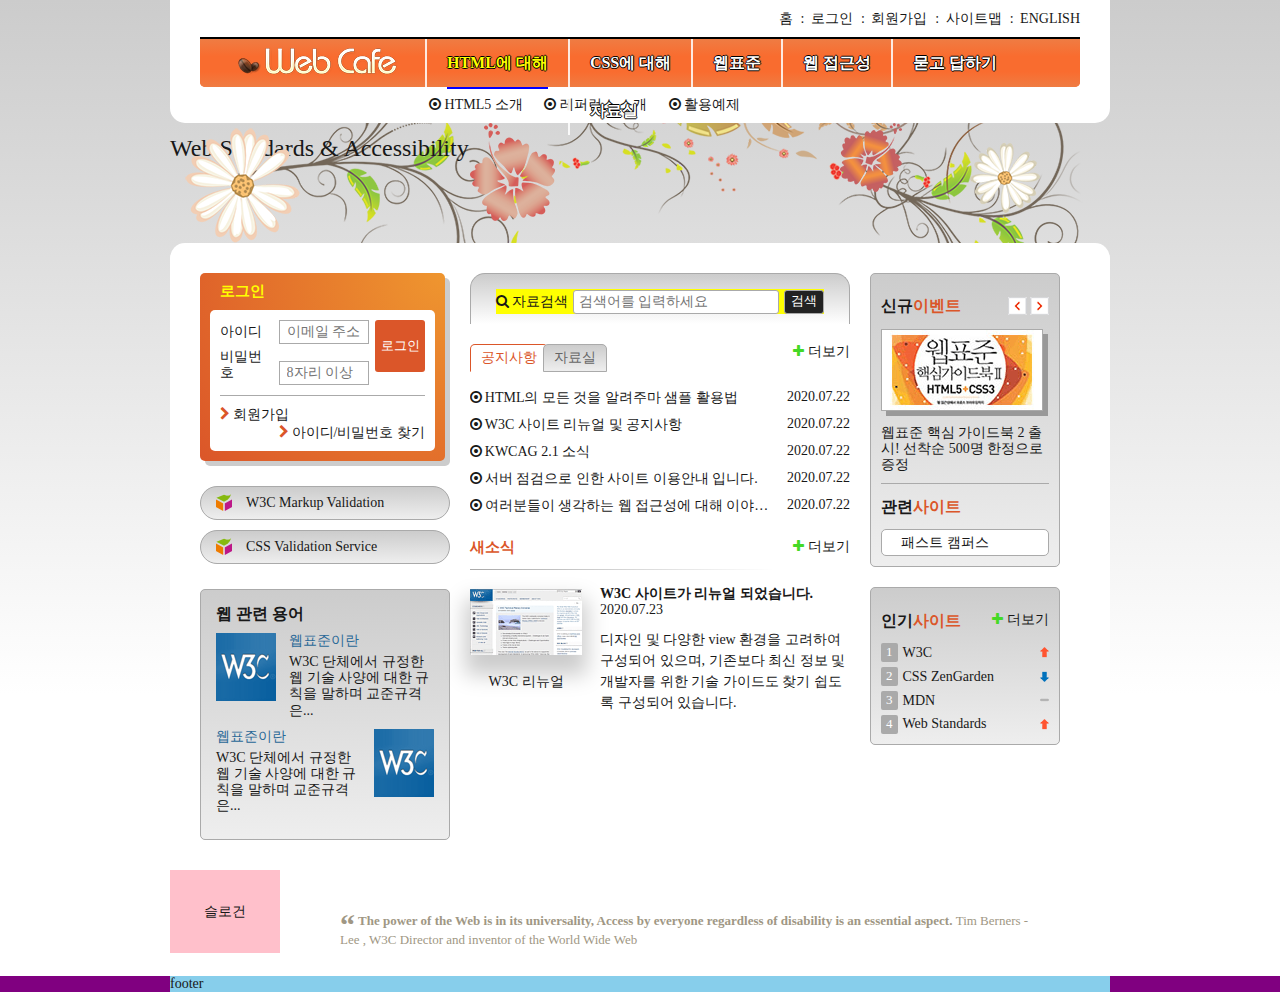
==== commit 674a50dc: "슬로건 마크업 및 레이아웃 구현" ====
--- a/index.html
+++ b/index.html
@@ -305,7 +305,16 @@
           </div>
         </div>
       </main>
-      <article class="slogan">slogan</article>
+      <article class="slogan">
+        <h2 class="slogan-heading" title="웹카페에서 웹표준을">슬로건</h2>
+        <p class="slogan-brief">
+          <q cite="http://www.w3.org/WAI">
+            The power of the Web is in its universality, Access by everyone regardless of disability is an essential aspect.
+          </q>
+          <span>Tim Berners - Lee , W3C Director and inventor of the World Wide Web</span>
+               
+        </p>
+      </article>
       <div class="footer-bg">
         <footer class="footer">footer</footer>
       </div>
--- a/css/style.css
+++ b/css/style.css
@@ -1053,7 +1053,48 @@
 }
 /* 슬로건 */
 .slogan{
- background-color: orange;
+position: relative;
+padding:15px 80px 15px 170px;
+}
+.slogan-heading{
+  width:110px;
+  height:83px;
+  margin:0;
+  top:0;
+  left:0;
+  position: absolute;
+  background-color: pink;
+  display:flex;
+  justify-content: center;
+  align-items: center;
+  font-weight: 400;
+  font-size: 1.4rem;
+}
+.slogan-heading::after{
+  content:"";
+  width:100%;
+  height:100%;
+  position: absolute;
+  background:yellow url(./images/coffee.png) no-repeat 0 0  scoll;
+  top:0;
+  left:0;
+}
+.slogan-brief{
+  color:#a09784;
+  font-size:1.3rem;
+}
+.slogan-brief q{
+  font-weight: 700;
+}
+.slogan-brief q::before{
+  font-size:3rem;
+  position: relative; 
+  top:10px; 
+}
+.slogan-brief q::after{
+content: "";
+}
+.slogan-brief span{
 
 }
 
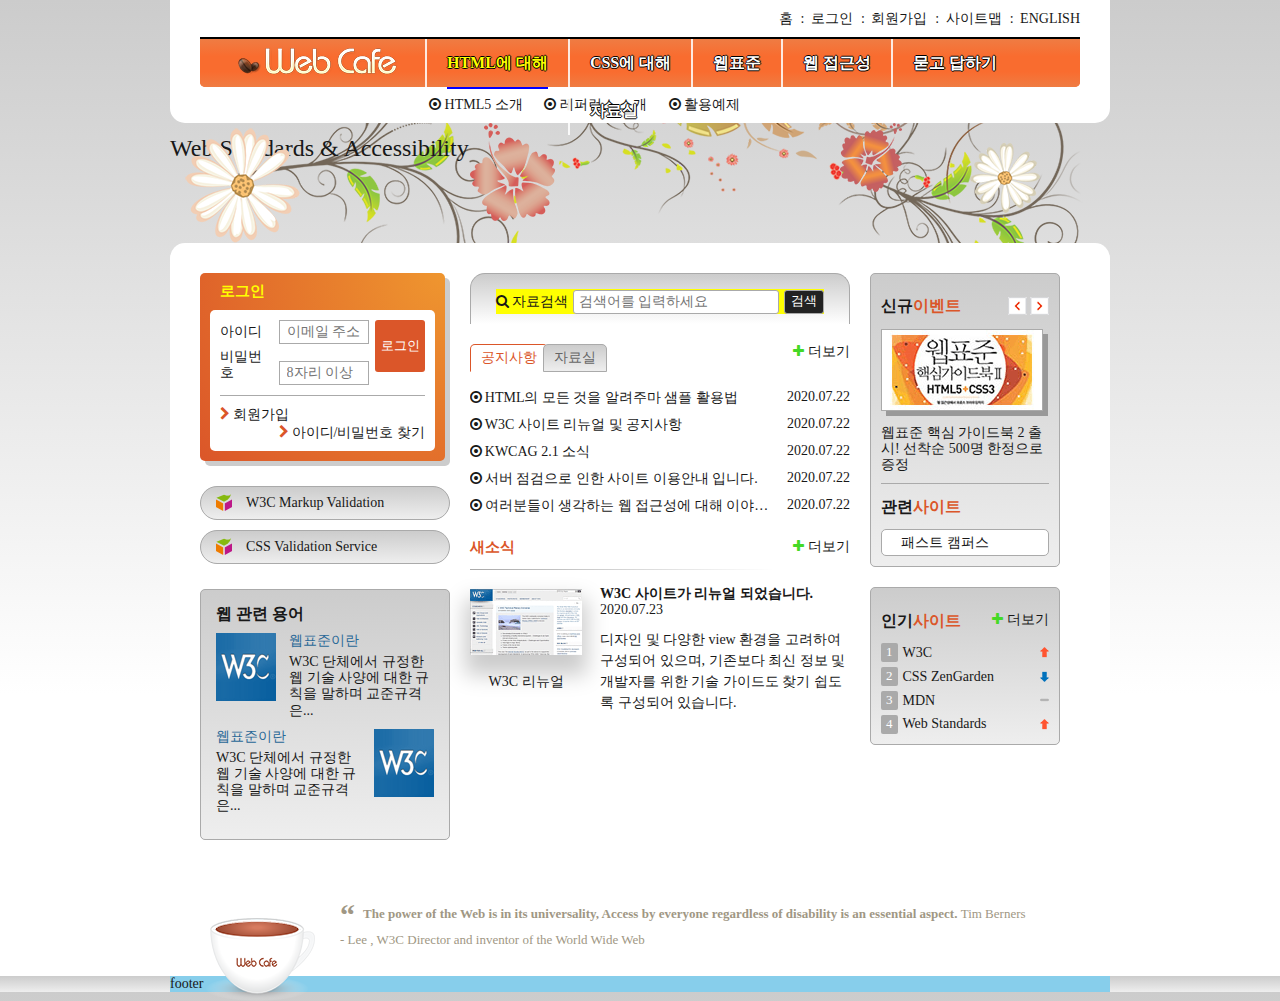
==== commit 0b90099d: "슬로건 마크업 및 레이아웃 구현" ====
--- a/index.html
+++ b/index.html
@@ -312,7 +312,6 @@
             The power of the Web is in its universality, Access by everyone regardless of disability is an essential aspect.
           </q>
           <span>Tim Berners - Lee , W3C Director and inventor of the World Wide Web</span>
-               
         </p>
       </article>
       <div class="footer-bg">
--- a/css/style.css
+++ b/css/style.css
@@ -1051,64 +1051,74 @@
   top:-8px;
   right:-8px;
 }
+
 /* 슬로건 */
 .slogan{
-position: relative;
-padding:15px 80px 15px 170px;
+  position: relative;
+  padding: 15px 80px 15px 170px;
 }
 .slogan-heading{
-  width:110px;
-  height:83px;
-  margin:0;
-  top:0;
-  left:0;
-  position: absolute;
-  background-color: pink;
-  display:flex;
+  margin: 0;
+  width: 110px;
+  height: 83px;
+  position: absolute;
+  left: 35px;
+  bottom: -25px;
+  display: flex;
   justify-content: center;
   align-items: center;
+  font-size: 1.4rem;
   font-weight: 400;
-  font-size: 1.4rem;
 }
 .slogan-heading::after{
-  content:"";
-  width:100%;
-  height:100%;
-  position: absolute;
-  background:yellow url(./images/coffee.png) no-repeat 0 0  scoll;
-  top:0;
-  left:0;
+  content: '';
+  width: 100%;
+  height: 100%;
+  background: url(./images/coffee.png) no-repeat 0 0 scroll;
+  position: absolute;
+  top: 0;
+  left: 0;
 }
 .slogan-brief{
-  color:#a09784;
-  font-size:1.3rem;
+  color: #a09784;
+  font-size: 1.3rem;
 }
 .slogan-brief q{
   font-weight: 700;
+  /* quotes: "[[" "]]"; */
 }
 .slogan-brief q::before{
-  font-size:3rem;
-  position: relative; 
-  top:10px; 
+  vertical-align: middle;
+  font-size: 3rem;
+  margin-right: 5px;
 }
 .slogan-brief q::after{
-content: "";
-}
-.slogan-brief span{
-
-}
-
+  content: '';  
+}
 .footer-bg{
-  width:100%;
-  background-color: purple;
-  display:flex;
-  flex-flow:column nowrap;
+  background: #ccc linear-gradient(180deg, #ccc, #eee);
+  width: 100%;
+  display: flex;
+  flex-flow: column nowrap;
   align-items: center;
 }
 .footer{
-  background-color:skyblue;
-}
-
+  /* padding: 20px 0; */
+}
+.footer-logo{
+  /* float:left; */
+}
+.guide-list{
+  /* background: #7B8385; */
+  /* padding: 0; */
+  /* list-style: none; */
+}
+.guide-list li a{
+  /* color: #fff; */
+}
+.footer{
+  background-color: skyblue;
+}
 
 
 
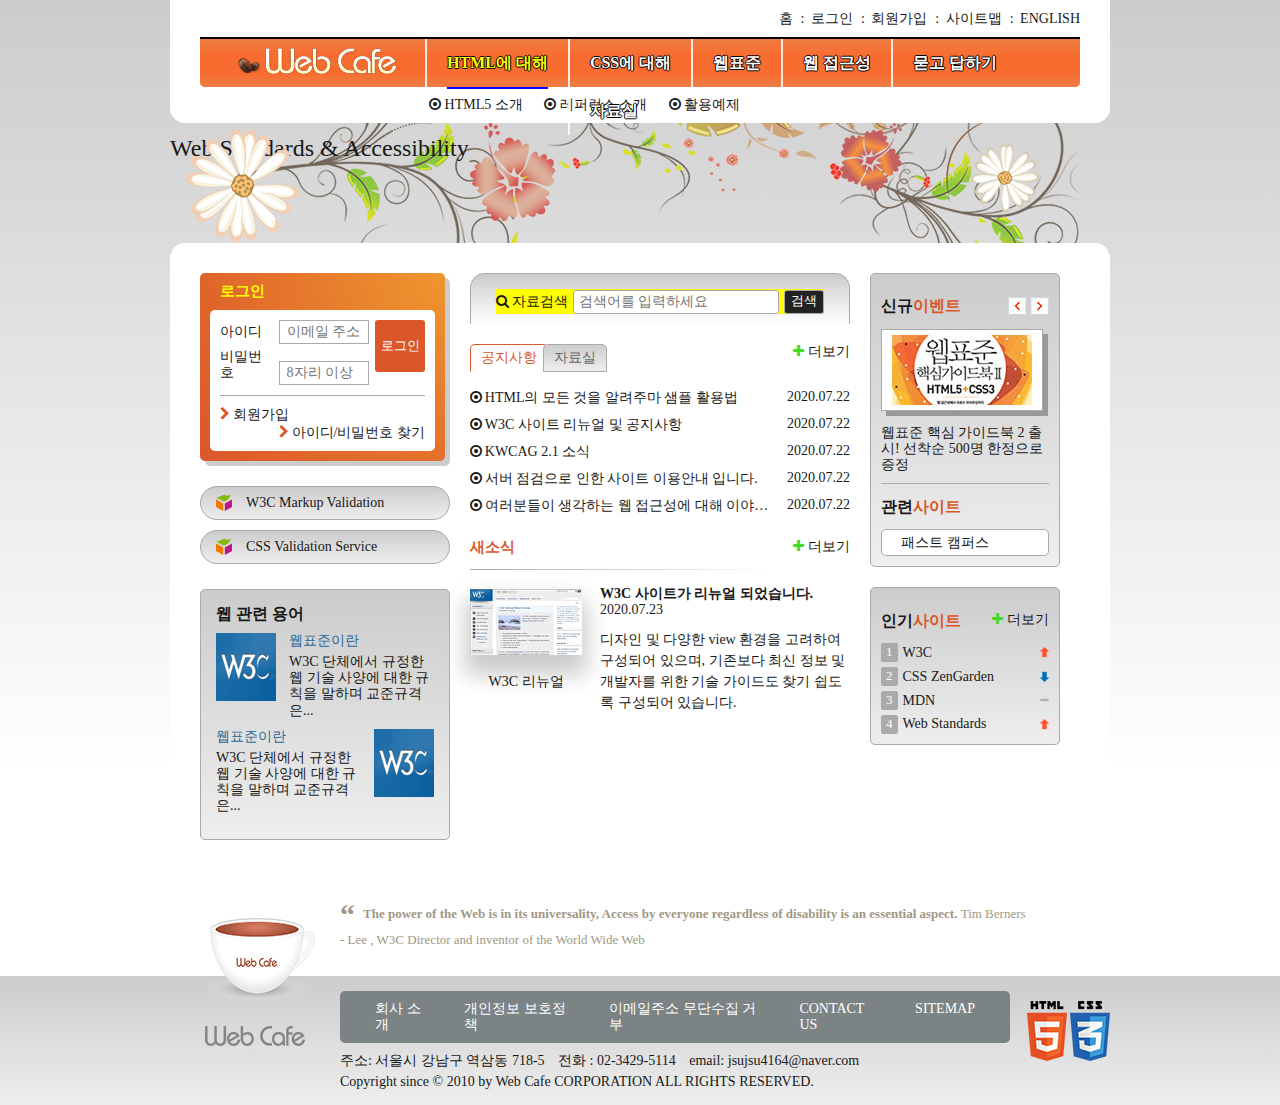
==== commit 710646e9: "푸터 마크업 및 레이아웃 구현" ====
--- a/index.html
+++ b/index.html
@@ -315,7 +315,30 @@
         </p>
       </article>
       <div class="footer-bg">
-        <footer class="footer">footer</footer>
+        <footer class="footer">
+            <a class="footer-logo" href="#">
+              <img src="./images/footer_logo.png" alt="Web Cafe">
+            </a>
+            <ul class="guide-list">
+              <li><a href="#">회사 소개</a></li>
+              <li><a href="#">개인정보 보호정책</a></li>
+              <li><a href="#">이메일주소 무단수집 거부</a></li>
+              <li><a href="#">contact us</a></li>
+              <li><a href="#">sitemap</a></li>
+            </ul>
+            <address class="address">	
+              <span>주소: 서울시 강남구 역삼동 718-5</span>
+              <span>전화 : 02-3429-5114</span>
+              <span>email: jsujsu4164@naver.com</span>
+            </address>
+            <small class="copyright">
+             Copyright since &copy 2010 by Web Cafe CORPORATION ALL RIGHTS RESERVED.
+            </small>
+            <div class="badge">
+              <img src="./images/html5_logo.png" alt="최신 표준 기술은 HTML5를 적용했습니다." />
+              <img src="./images/css3_logo.png" alt="최신 표준 기술은 CSS3를 적용했습니다." />
+            </div>
+        </footer>
       </div>
     </div>
 </body>
--- a/css/style.css
+++ b/css/style.css
@@ -1076,6 +1076,7 @@
   height: 100%;
   background: url(./images/coffee.png) no-repeat 0 0 scroll;
   position: absolute;
+  z-index: 10;
   top: 0;
   left: 0;
 }
@@ -1095,32 +1096,69 @@
 .slogan-brief q::after{
   content: '';  
 }
+
+/*footer*/
 .footer-bg{
   background: #ccc linear-gradient(180deg, #ccc, #eee);
   width: 100%;
   display: flex;
+  padding-top:15px;
+  padding-bottom:15px;
   flex-flow: column nowrap;
   align-items: center;
 }
 .footer{
-  /* padding: 20px 0; */
-}
+  padding-left:170px;
+  padding-right:100px;
+  position: relative;
+  
+}
+/* 푸터 로고 */
 .footer-logo{
-  /* float:left; */
-}
+  top:35px;
+  left:35px;
+  position: absolute;
+}
+/* 가이드 링크 */
 .guide-list{
-  /* background: #7B8385; */
-  /* padding: 0; */
-  /* list-style: none; */
-}
-.guide-list li a{
-  /* color: #fff; */
-}
-.footer{
-  background-color: skyblue;
-}
-
-
+  list-style: none;
+  margin:0;
+  padding: 4px 20px;
+  background: #7B8385;
+  color:#fff;
+  display: flex;
+  flex-flow: row nowrap;
+  border-radius: 5px;
+  justify-content: space-between;
+}
+
+.guide-list a{
+  display: block;
+  padding:6px 15px;
+  text-transform: uppercase;
+  
+}
+/* 주소 및 연락처,이메일 */
+.address{
+  font-style: normal;
+  margin-top:10px;
+  margin-bottom:5px;
+}
+.address span{
+  margin-right:10px;
+}
+/* 저작권 */
+.copyright{
+  font-size: 1.4rem;
+  display: block;
+}
+/* html5,css3 배지 */
+.badge{
+  position: absolute;
+  top:10px;
+  right:0;
+
+}
 
 
 /* 단축키 */
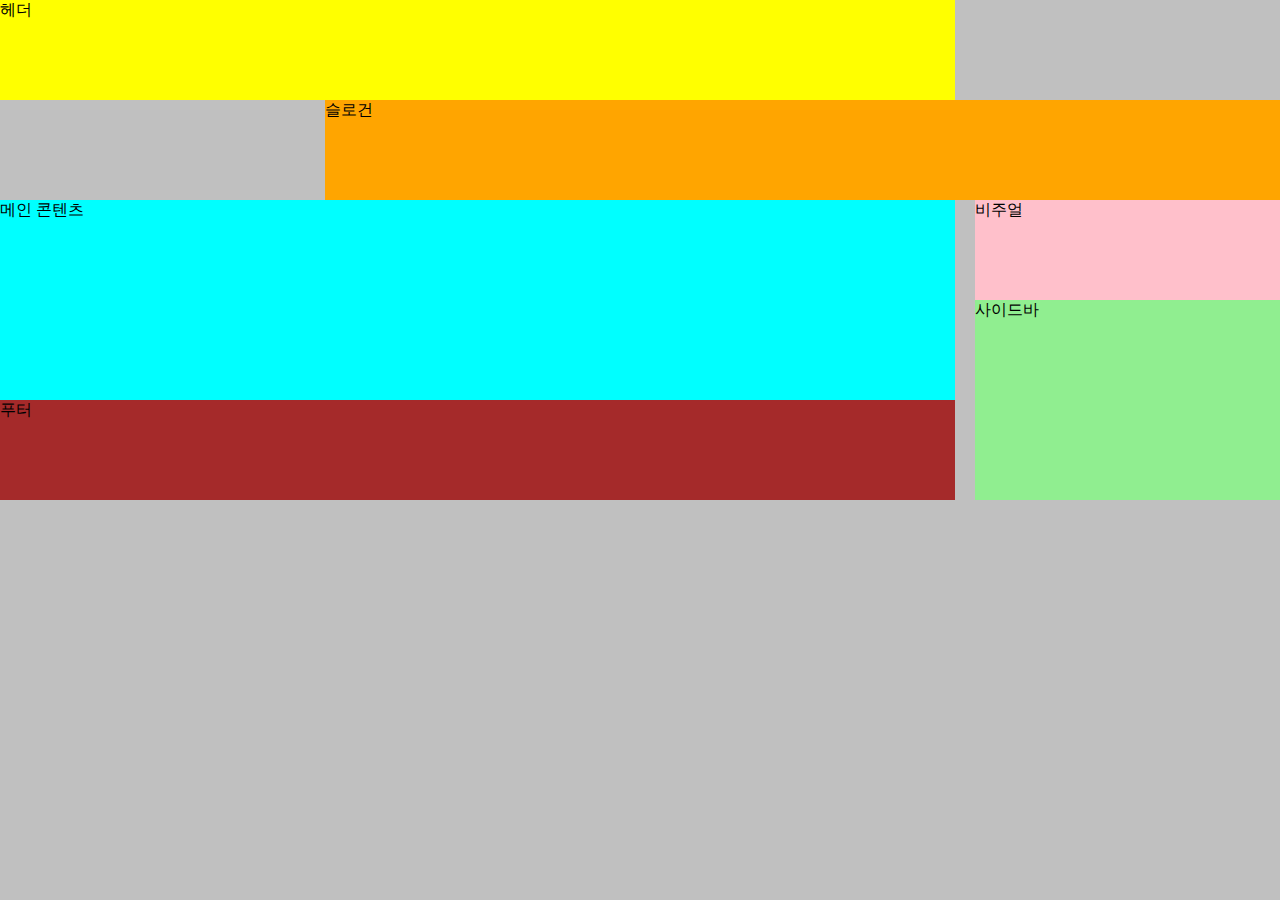
==== commit 0a1c59f7: "그리드 레이아웃 예제" ====
--- a/index.html
+++ b/index.html
@@ -1,345 +1,19 @@
 <!DOCTYPE html>
-<html lang="ko-kr"><!-- 언어와 국가를 동시에 적어줌 ko-kr -->
-
+<html lang="ko-KR">
 <head>
   <meta charset="UTF-8">
-  <!-- <meta name="viewport" content="width=device-width, initial-scale=1.0"> -->
-  <!--반응형작업에 필요하므로 주석처리해줬음 -->
-  <title>웹카페-HTML5,CSS3,웹표준,웹접근성</title>
-  <link rel="stylesheet" href="./css/style.css"/> <!-- type="tex/css"생략 -->
-  <script src="./js/jquery.min.js" defer></script>
-  <script src="./js/menu-tab.js" defer></script>
+  <meta name="viewport" content="width=device-width, initial-scale=1.0">
+  <link rel="stylesheet" href="css/grid.css">
+  <title>그리드 레이아웃</title>
 </head>
 <body>
-    <div class="container">
-      <header class="header">
-        <h1 class="logo">
-          <a href="#">
-          <img src="./images/logo.png" alt="Web Cafe"></a>
-        </h1>
-        <ul class="member">
-          <li><a href="#">홈</a></li> 
-          <li>
-            <span aria-hidden="true">:</span>
-            <a href="#">로그인</a>
-          </li>
-          <li>
-            <span aria-hidden="true">:</span>
-            <a href="#">회원가입</a>
-          </li>
-          <li>
-            <span aria-hidden="true">:</span>
-            <a href="#">사이트맵</a>
-          </li>
-          <li>
-            <span aria-hidden="true">:</span>
-            <a href="#">english</a>
-          </li>
-        </ul>
-        <nav class="navigation">
-          <h2 class="a11y-hidden">메인 메뉴</h2>
-          <ul class="menu">
-            <li class="menu-item menu-act">
-              <button type="button" class="btn-menu">HTML에 대해</button>
-              <ul class="sub-menu sub-menu1">
-                <li><a href="#" class="icon-dot-circled">HTML5 소개</a></li>
-                <li><a href="#" class="icon-dot-circled">레퍼런스 소개</a></li>
-                <li><a href="#" class="icon-dot-circled">활용예제</a></li>
-              </ul>
-            </li>
-            <li class="menu-item">
-              <button type="button" class="btn-menu">CSS에 대해</button>
-              <ul class="sub-menu sub-menu2">
-                <li><a href="#">CSS 소개</a></li>
-                <li><a href="#">CSS2 VS CSS3</a></li>
-                <li><a href="#">CSS 애니메이션</a></li>
-                <li><a href="#">CSS transition</a></li>
-              </ul>
-            </li>
-            <li class="menu-item">
-              <button type="button" class="btn-menu">웹표준</button>
-              <ul class="sub-menu sub-menu3">
-                <li><a href="#">웹표준 이란?</a></li>
-                <li><a href="#">W3C</a></li>
-                <li><a href="#">HTML5의 현재와 미래</a></li>
-              </ul>
-            </li>
-            <li class="menu-item">
-              <button type="button" class="btn-menu">웹 접근성</button>  
-              <ul class="sub-menu sub-menu4">
-                <li><a href="#">웹 접근성의 개요</a></li>
-                <li><a href="#">장애 환경의 이해</a></li>
-                <li><a href="#">장차법</a></li>
-                <li><a href="#">웹 접근성 품질마크</a></li>
-              </ul>
-            </li>
-            <li class="menu-item">
-              <button type="button" class="btn-menu">묻고 답하기</button>
-              <ul class="sub-menu sub-menu5">
-                <li><a href="#">묻고 답하기</a></li>
-                <li><a href="#">FAQ</a></li>
-                <li><a href="#">1대1 질문</a></li>
-                <li><a href="#">웹표준</a></li>
-                <li><a href="#">웹 접근성</a></li>
-              </ul>
-            </li>
-            <li class="menu-item">
-              <button type="button" class="btn-menu">자료실</button>
-              <ul class="sub-menu sub-menu6">
-                <li><a href="#">공개 자료실</a></li>
-                <li><a href="#">이미지 자료실</a></li>
-                <li><a href="#">웹표준 자료실</a></li>
-                <li><a href="#">웹 접근성 자료실</a></li>
-              </ul>
-            </li>
-          </ul>  
-        </nav>
-      </header>
-      <div class="visual">
-        <div class="visual-text">
-          Web Standards &amp; Accessibility
-        </div>
-      </div>
-    <!-- .container>header.header{헤더} -->
-        <!-- div.group.group$*#{group$}*3 -->
-      <main class="main clearfix">
-        <div class="group group1">
-          <section class="login">
-            <h2 class="login-heading">로그인</h2>
-            <form action="http://formspree.io/mwkrwgrg" method="POST" class="login-form">
-              <fieldset>
-                <legend>회원 로그인 폼</legend>
-                <div class="user-email">
-                  <label for="userEmail">아이디</label>
-                  <input type="email" id="userEmail" name="userEmail" placeholder="이메일 주소" required>
-                </div>
-                <div class="user-pw">
-                  <label for="userPw">비밀번호</label>
-                  <input type="password" id="userPw" name="userPassword" placeholder="8자리 이상" required>
-                </div>
-                <button class="btn-login" type="submit">로그인</button>  
-              </fieldset>
-            </form>
-            <ul class="member-only clearfix">
-              <li><a href="#">회원가입</a></li>
-              <li><a href="#">아이디/비밀번호 찾기</a></li>
-            </ul>
-          </section>
-          <h2 class="a11y-hidden">유효성 검사 배너</h2>
-          <ul class="validation-list">
-            <li><a href="https://validator.w3.org/" target="_blank" title="마크업 유효성 검사 사이트로 이동(새창)">W3C Markup Validation</a></li>
-            <li><a href="https://jigsaw.w3.org/css-validator/" target="_blank" title="CSS 유효성 검사 사이트로 이동(새창)">CSS Validation Service</a></li>
-          </ul>
-          <section class="term">
-            <h2 class="term-heading">웹 관련 용어</h2>
-            <dl class="term-list">
-              <div class="odd clearfix">
-                  <dt class="term-list-subject">
-                    <a href="#">웹표준이란</a>
-                  </dt>
-                  <dd class="term-list-thumbnail">
-                    <a href="#"><img src="./images/web_standards.gif" alt="W3c"></a>
-                  </dd>
-                  <dd class="term-list-brief">
-                    <a href="#">W3C 단체에서 규정한 웹 기술 사양에 대한 규칙을 말하며 교준규격은...</a>
-                  </dd>
-              </div>
-              <div class="even clearfix">
-                  <dt class="term-list-subject">
-                    <a href="#">웹표준이란</a>
-                  </dt>
-                  <dd class="term-list-thumbnail">
-                    <a href="#"><img src="./images/web_standards.gif" alt="W3c"></a>
-                  </dd>
-                  <dd class="term-list-brief">
-                    <a href="#">W3C 단체에서 규정한 웹 기술 사양에 대한 규칙을 말하며 교준규격은...</a>
-                  </dd>
-              </div>
-            </dl>
-          </section>
-        </div>
-        <div class="group group2">
-          <h2 class="a11y-hidden">검색</h2>
-        <!-- <div> form태그를 div로 묶어줄수도 있으며 큰프로젝트에서 디자인수정에 용이-->
-         <form class="search-form" action="http://formspree.io/mwkrwgrg" method="POST">
-          <fieldset><!-- flex 크롬 버그 해결법->container박스 div 로 자식요소 감싸기->div role="group" -->
-            <legend class="a11y-hidden">검색 폼</legend>
-            <div role="group"><!-- ctrl+shift-p 명령에 emmet:개별줄 래핑 검색 후 래핑할 태그입력 -->
-              <label for="search" aria-label="검색어">자료검색</label>
-              <input id="search" type="search" name="search" placeholder="검색어를 입력하세요" required>
-              <!-- <input class="btn-search" type="submit" value="검색"> -->
-              <button class="btn-search">검색</button>
-            </div>
-          </fieldset>
-         </form>
-        <!--</div> --> 
-        <div class="board">
-          <section class="notice tab-act">
-            <h2 class="notice-heading" id="noticeHeading">
-              <a href="#" class="tab">공지사항</a><!-- 이렇게 하면 tabindex가 필요없음 -->
-            </h2>
-            <ul class="notice-list">
-              <li>
-                <a href="#">HTML의 모든 것을 알려주마 샘플 활용법</a>
-                <time datetime="2020-07-22T17:03:15">2020.07.22</time>
-              </li>
-              <li>
-                <a href="#">W3C 사이트 리뉴얼 및 공지사항</a>
-                <time datetime="2020-07-22T17:03:15">2020.07.22</time>
-              </li>
-              <li>
-                <a href="#">KWCAG 2.1 소식</a>
-                <time datetime="2020-07-22T17:03:15">2020.07.22</time>
-              </li>
-              <li>
-                <a href="#">서버 점검으로 인한 사이트 이용안내 입니다.</a>
-                <time datetime="2020-07-22T17:03:15">2020.07.22</time>
-              </li>
-              <li>
-                <a href="#">여러분들이 생각하는 웹 접근성에 대해 이야기를 나누어 봅시다.</a>
-                <time datetime="2020-07-22T17:03:15">2020.07.22</time>
-              </li>
-            </ul>
-            <a href="#" class="notice-more icon-plus" aria-labelledby="noticeHeading">더보기</a>
-            <!-- a.notice-more.icon-plus 더보기 아이콘 추가 클래스-->
-          </section>
-          <section class="pds">
-            <h2 class="pds-heading" id="pdsHeading">
-              <a href="#" class="tab">자료실</a><!-- 이렇게 하면 tabindex가 필요없음 -->
-            </h2>
-            <ul class="pds-list">
-              <li>
-                <a href="#">디자인 사이트 링크 모음</a>
-                <time datetime="2020-07-22T17:03:15">2020.07.22</time>
-              </li>
-              <li>
-                <a href="#">웹 접근성 관련 자료 모음</a>
-                <time datetime="2020-07-22T17:03:15">2020.07.22</time>
-              </li>
-              <li>
-                <a href="#">예제 샘플 응용해보기</a>
-                <time datetime="2020-07-22T17:03:15">2020.07.22</time>
-              </li>
-              <li>
-                <a href="#">웹 접근성 향상을위한 국가 표준 기술 가이드라인</a>
-                <time datetime="2020-07-22T17:03:15">2020.07.22</time>
-              </li>
-              <li>
-                <a href="#">로얄티 프리 이미지 자료</a>
-                <time datetime="2020-07-22T17:03:15">2020.07.22</time>
-              </li>
-            </ul>
-            <a href="#" class="notice-more icon-plus" aria-labelledby="pdsHeading">더보기</a>
-            <!-- a.notice-more.icon-plus 더보기 아이콘 추가 클래스-->
-          </section>
-        </div>
-        <section class="news">
-          <h2 class="news-heading" id="newsHeading">새소식</h2>
-          <article class="news-item">
-            <h3 class="news-item-subject">W3C 사이트가 리뉴얼 되었습니다.</h3>
-            <time class="news-item-date" datetime="2020-07-23T16:20:19">2020.07.23</time>
-            <p class="news-item-brief">
-              디자인 및 다양한 view 환경을 고려하여 구성되어 있으며, 
-              기존보다 최신 정보 및 개발자를 위한 기술 가이드도 
-              찾기 쉽도록 구성되어 있습니다.  
-            </p>
-            <figure class="news-item-thumbnail">
-              <img src="./images/news.gif" alt="새로운 표준인 HTML5를 발표하면서 새롭게 리뉴얼 된 W3C 사이트">
-              <figcaption>W3C 리뉴얼</figcaption>
-            </figure>
-          </article>
-          <a href="#" class="news-more icon-plus" aria-labelledby="newsHeading">더보기</a>
-        </section>
-      </div>
-        <div class="group group3">
-          <div class="gradient-box">
-            <section class="event">
-              <h2 class="event-heading">신규<span>이벤트</span></h2>
-              <div id="eventDetail">
-                <p class="event-thumbnail">
-                  <img src="./images/free_gift.gif" alt="이벤트 경품-웹표준 핵심 가이드북2 도서 증정">
-                </p>
-                <p class="event-brief">
-                  <em>웹표준 핵심 가이드북 2 출시!</em> 선착순 500명 한정으로 증정
-                </p>
-              </div>
-              <div class="btn-wrap">
-                <button type="button" class="btn-prev" aria-label="이전 이벤트 보기"></button>
-                <button type="button" class="btn-next" aria-label="다음 이벤트 보기"></button>
-              </div>
-            </section>
-            <section class="related">
-              <h2 class="related-heading">관련<span>사이트</span></h2>
-              <ul class="related-list">
-                <li><a href="#" target="_blank">패스트 캠퍼스</a></li>
-                <li><a href="#" target="_blank">Web Standards</a></li>
-                <li><a href="#" target="_blank">웹접근성 연구소</a></li>
-                <li><a href="#" target="_blank">CSS ZenGarden</a></li>
-                <li><a href="#" target="_blank">AOA Youtube 채널</a></li>
-              </ul>
-            </section>
-          </div>
-          <div class="gradient-box">
-            <section class="favorite">
-              <h2 class="favorite-heading" id="favoriteHeading">인기<span>사이트</span></h2>
-              <ol class="favorite-list">
-                <li class="no1">
-                  <a href="#">W3C</a>
-                  <em class="up" all>상승</em>
-                </li>
-                <li class="no2">
-                  <a href="#">CSS ZenGarden</a>
-                  <em class="down">하락</em>
-                </li>
-                <li class="no3">
-                  <a href="#">MDN</a>
-                  <em class="stop">멈춤</em>
-                </li>
-                <li class="no4">
-                  <a href="#">Web Standards</a>
-                  <em class="up">상승</em>
-                </li>
-              </ol>
-              <a href="#" class="favorite-more icon-plus" aria-labelledby="favoriteHeading">더보기</a>
-            </section>
-          </div>
-        </div>
-      </main>
-      <article class="slogan">
-        <h2 class="slogan-heading" title="웹카페에서 웹표준을">슬로건</h2>
-        <p class="slogan-brief">
-          <q cite="http://www.w3.org/WAI">
-            The power of the Web is in its universality, Access by everyone regardless of disability is an essential aspect.
-          </q>
-          <span>Tim Berners - Lee , W3C Director and inventor of the World Wide Web</span>
-        </p>
-      </article>
-      <div class="footer-bg">
-        <footer class="footer">
-            <a class="footer-logo" href="#">
-              <img src="./images/footer_logo.png" alt="Web Cafe">
-            </a>
-            <ul class="guide-list">
-              <li><a href="#">회사 소개</a></li>
-              <li><a href="#">개인정보 보호정책</a></li>
-              <li><a href="#">이메일주소 무단수집 거부</a></li>
-              <li><a href="#">contact us</a></li>
-              <li><a href="#">sitemap</a></li>
-            </ul>
-            <address class="address">	
-              <span>주소: 서울시 강남구 역삼동 718-5</span>
-              <span>전화 : 02-3429-5114</span>
-              <span>email: jsujsu4164@naver.com</span>
-            </address>
-            <small class="copyright">
-             Copyright since &copy 2010 by Web Cafe CORPORATION ALL RIGHTS RESERVED.
-            </small>
-            <div class="badge">
-              <img src="./images/html5_logo.png" alt="최신 표준 기술은 HTML5를 적용했습니다." />
-              <img src="./images/css3_logo.png" alt="최신 표준 기술은 CSS3를 적용했습니다." />
-            </div>
-        </footer>
-      </div>
-    </div>
+  <div class="container">
+    <header class="header">헤더</header>
+    <div class="visual">비주얼</div>
+    <main class="main">메인 콘텐츠</main>
+    <aside class="sidebar">사이드바</aside>
+    <article class="slogan">슬로건</article>
+  <footer class="footer">푸터</footer>
+</div>
 </body>
 </html>--- a/css/grid.css
+++ b/css/grid.css
@@ -0,0 +1,60 @@
+@import url(//spoqa.github.io/spoqa-han-sans/css/SpoqaHanSans-kr.css);
+* { 
+  font-family: 'Spoqa Han Sans', 'Sans-serif'; 
+}
+body{
+  margin:0;
+}
+/* 그리드 컨테이너 */
+.container{
+  background-color: silver;
+  height:100vh;
+  display: grid;
+  /* grid-template-columns: 300px 600px;
+  grid-template-rows: repeat(5,100px); */
+  /* grid-template: repeat(5,100px)/300px 600px; */
+  grid-template: repeat(5,100px)/repeat(4,1fr);
+  grid-template-areas:"header  header  header  ."
+                      ".       slogan slogan slogan"
+                      "main     main   main  visual"
+                      "main     main   main  sidebar"
+                      "footer footer  footer sidebar"
+                      ;
+  grid-column-gap: 20px;
+}
+.header{
+  background-color: yellow;
+  /* grid-column:1/span 3;
+  grid-row:1/2; */
+  grid-area:header;
+}
+.visual{
+  /* grid-column: 4/5;
+  grid-row:3/4; */
+  grid-area:visual;
+  background-color: pink;
+}
+.main{
+  background-color: aqua;
+  /* grid-column: 1/4;
+  grid-row:3/5; */
+  grid-area:main;
+}
+.sidebar{
+  grid-area:sidebar;
+  /* grid-column: 4/5;
+  grid-row:4/6; */
+  background-color: lightgreen;
+}
+.slogan{
+  grid-area:slogan;
+  /* grid-column: 2/5;
+  grid-row: 2/3; */
+  background-color: orange;
+}
+.footer{
+  grid-area:footer;
+  /* grid-column: 1/4;
+  grid-row:5/6; */
+  background-color: brown;
+}